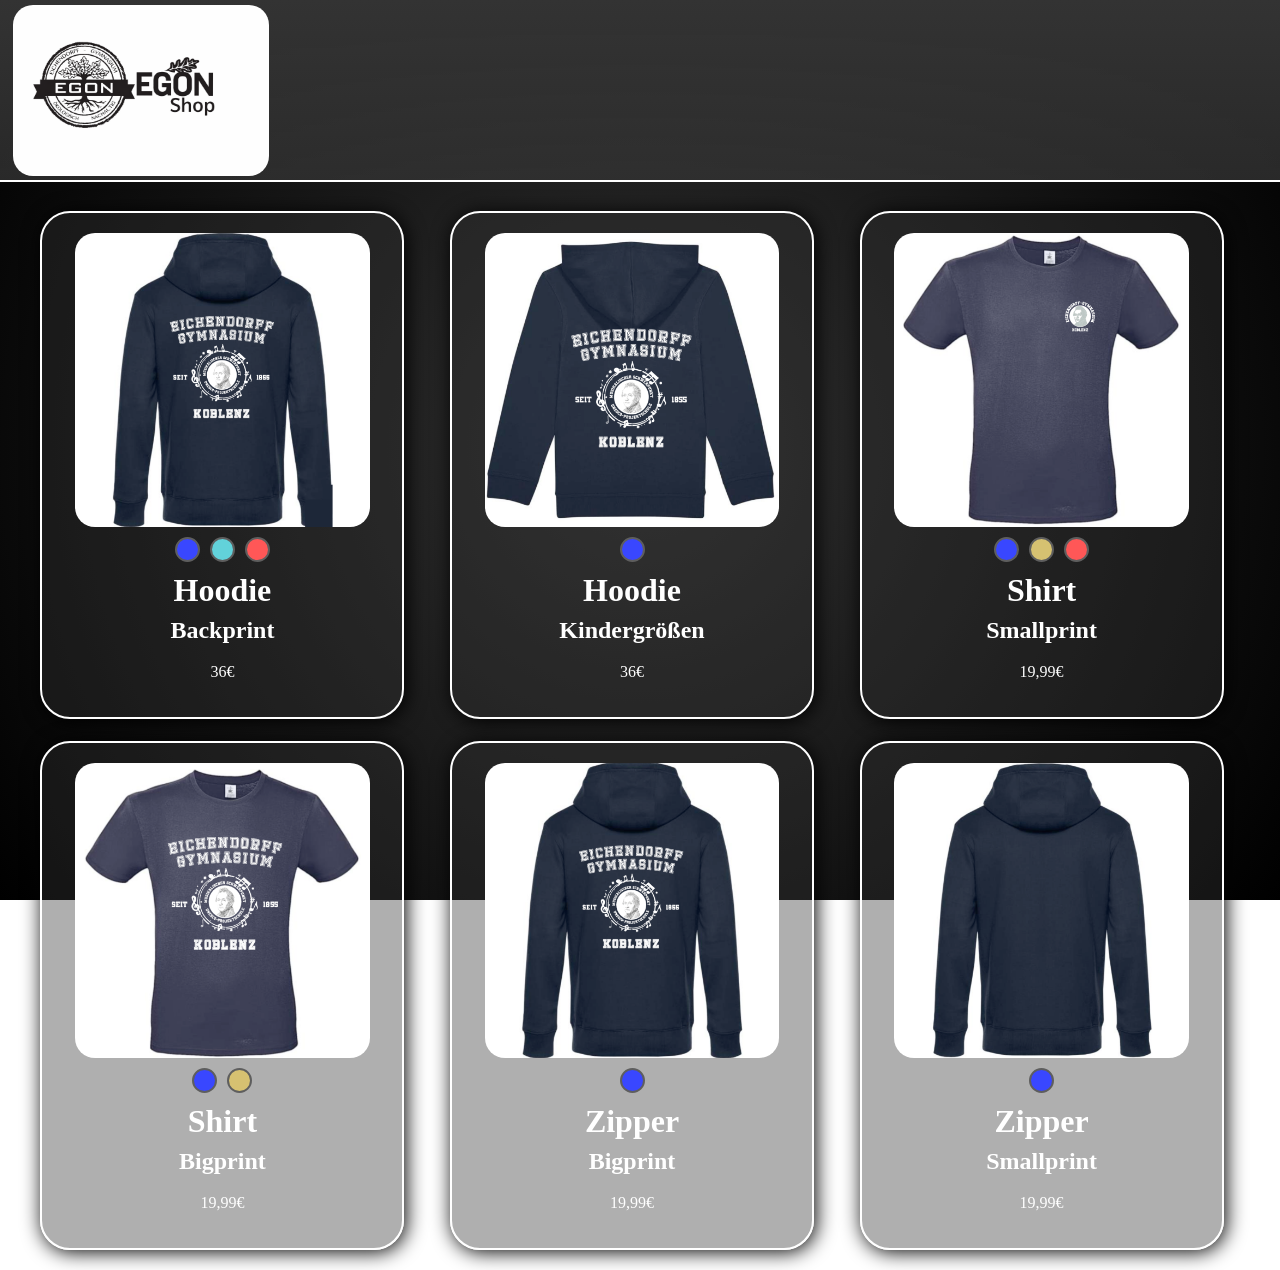
==== index.html @ 5ffd8439 "nono" ====
<!doctype html>
<html lang="de">
<head>
    <meta charset="utf-8" />
    <meta name="viewport" content="width=device-width, initial-scale=1" />
    <title>EGON SHOP</title>
    <link rel="stylesheet" href="mainstyle.css" />
    <link rel="stylesheet" href="homepage.css" />
    <link rel="stylesheet" href="phonestyle.css" />
</head>
<body>
   <div id = "topbar">
        <a id = "logo" href="index.html">
            <img src="img/logo.png" alt="EGON Logo" height="100%" width="auto"/>
        </a>
   </div>
   <div id = "merch">

        <!-- Hoodie Backprint -->
        <a class = "merchcard" href="">
            <img src = "img/products/Hood/HoodBP b.png" id="hoodiebp" alt = "Merch Hoodie"/>

            <div class="button-container">
                <button id="b" class="color"
                onclick='event.preventDefault(); document.getElementById("hoodiebp").src="img/products/Hood/HoodBP b.png"'>
                </button>

                <button id="lb" class="color"
                    onclick='event.preventDefault(); document.getElementById("hoodiebp").src="img/products/Hood/HoodBP lb.png"'>
                </button>
                
                <button id="r" class="color"
                    onclick='event.preventDefault(); document.getElementById("hoodiebp").src="img/products/Hood/HoodBP r.png"'>
                </button>
            </div>
            
            <h1>Hoodie</h1>
            <h2>Backprint</h2>
            <p>36€</p>
        </a>

        <!-- Hoodie Child -->
        <a class="merchcard" href="">
            <img src="img/products/HoodC/CHoodBP.png" id="hoodieC" alt="Merch Hoodie Child" />
        
            <div class="button-container">
                <button id="b" class="color"
                    onclick='event.preventDefault(); document.getElementById("hoodieC").src="img/products/HoodC/CHoodBP b.png"'>
                </button>
            </div>
        
            <h1>Hoodie</h1>
            <h2>Kindergrößen</h2>
            <p>36€</p>
        </a>

        <!-- Shirt Smallprint -->
        <a class="merchcard" href="">
            <img src="img/products/Shirt SP/ShirtSP b.png" id="ShirtSP" alt="Merch Shirt Smallprint" />

            <div class="button-container">
                <button id="b" class="color"
                    onclick='event.preventDefault(); document.getElementById("ShirtSP").src="img/products/Shirt SP/ShirtSP b.png"'>
                </button>

                <button id="y" class="color"
                    onclick='event.preventDefault(); document.getElementById("ShirtSP").src="img/products/Shirt SP/ShirtSP y.png"'>
                </button>

                <button id="r" class="color"
                    onclick='event.preventDefault(); document.getElementById("ShirtSP").src="img/products/Shirt SP/ShirtSP r.png"'>
                </button>
            </div>

            <h1>Shirt</h1>
            <h2>Smallprint</h2>
            <p>19,99€</p>
        </a>

        <!-- Shirt Bigprint -->
        <a class="merchcard" href="">
            <img src="img/products/Shirt BP/Shirt BP b.png" id="ShirtBP" alt="Merch Shirt Bigprint" />

            <div class="button-container">
                <button id="b" class="color"
                    onclick='event.preventDefault(); document.getElementById("ShirtBP").src="img/products/Shirt BP/Shirt BP b.png"'>
                </button>

                <button id="y" class="color"
                    onclick='event.preventDefault(); document.getElementById("ShirtBP").src="img/products/Shirt BP/Shirt BP y.png"'>
                </button>
            </div>

            <h1>Shirt</h1>
            <h2>Bigprint</h2>
            <p>19,99€</p>
        </a>

        <!-- Zipper Bigprint -->
        <a class="merchcard" href="">
            <img src="img/products/ZHood BP/ZHood BP.png" id="ZipperBP" alt="Merch Zipper Bigprint" />

            <div class="button-container">
                <button id="b" class="color"
                    onclick='event.preventDefault(); document.getElementById("ZipperBP").src="img/products/ZHood BP/ZHood BP b.png"'>
                </button>
            </div>

            <h1>Zipper</h1>
            <h2>Bigprint</h2>
            <p>19,99€</p>
        </a>

        <!-- Zipper Smallprint -->
        <a class="merchcard" href="">
            <img src="img/products/ZHood SP/ZHood SP.png" id="ZipperSP" alt="Merch Zipper Smallprint" />

            <div class="button-container">
                <button id="b" class="color"
                    onclick='event.preventDefault(); document.getElementById("ZipperSP").src="img/products/ZHood SP/ZHood SP.png"'>
                </button>
            </div>

            <h1>Zipper</h1>
            <h2>Smallprint</h2>
            <p>19,99€</p>
        </a>

   </div>
</body>
---- mainstyle.css ----
body {
    margin: 0;
    padding: 0;
    height: 100vh;
    width: 100vw;

    background-image: radial-gradient(circle at center, #313131 0%, #111111 65%, #000000 100%);
    background-repeat: no-repeat;
    background-attachment: fixed;
}

#topbar {
    background-color: hsla(0, 0%, 20%, 0.658);
    height: 20vh;
    position: sticky;
    top: 0;
    width: 100vw;
    border-bottom: white 2px solid;
    background: linear-gradient(to top, hsla(0, 0%, 20%, 0.788), hsla(0, 0%, 20%, 1));

    display: flex;
    flex-direction: row;
    flex-wrap: wrap;
    justify-content: flex-start;
    align-items: flex-start;
    align-content: flex-start;

    z-index: 10;
}

#logo {
    display: inline-block;
    height: 19vh;
    width: auto;
    margin-left: 1vw;
    margin-top: 0.5vh;
    margin-bottom: 0.5vh;
    padding-right: 1vw;
}

#logo img {
    border-radius: 20px;
}

a {
    text-decoration: none;
    color: white;
}
---- homepage.css ----
#merch {
    display: grid;
    grid-auto-flow: row;
    grid-template-columns: repeat(auto-fit, minmax(250px, 30vw));
    gap: 2vh 2vw;
    padding: 2vh;
    margin-top: 1vh;

    justify-content: center;
}

.merchcard {
    background-color: hsla(70 0% 19.9% / 0.39);
    border-radius: 30px;
    padding: 20px;
    width: 25vw;
    height: auto;
    margin: 2px;

    display: flex;
    flex-direction: column;
    flex-wrap: nowrap;
    justify-content: center;
    align-items: center;
    align-content: space-around;

    border-color: white;
    border-width: 2px;
    border-style: solid;
    box-shadow: 2px 2px 20px rgb(0, 0, 0);
}

.merchcard:hover {
    box-shadow: 1px 1px 20px 10px rgb(0, 0, 0);
    transition: box-shadow, scale 0.2s ease-in;
    scale: 1.02;
}

.merchcard img {
    width: 23vw;
    height: auto;
    border-radius: 20px;
}

.merchcard h1, h2{
    margin-top: 5px;
    margin-bottom: 3px;
}

.button-container {
    display: flex;
    gap: 10px;
    justify-content: center;
    width: 100%;
    margin-top: 10px;
    margin-bottom: 5px;
}

.color {
    border-radius: 100px;
    height: 25px;
    width: 25px;
    border: rgb(94, 94, 94) solid 2px;
    cursor: pointer;
}

#b {
    background-color: rgb(57, 71, 255);
}

#lb {
    background-color: hsl(184, 62%, 62%);
}

#r {
    background-color: hsl(0, 100%, 67%);
}

#y {
    background-color: hsl(48, 55%, 64%);
}
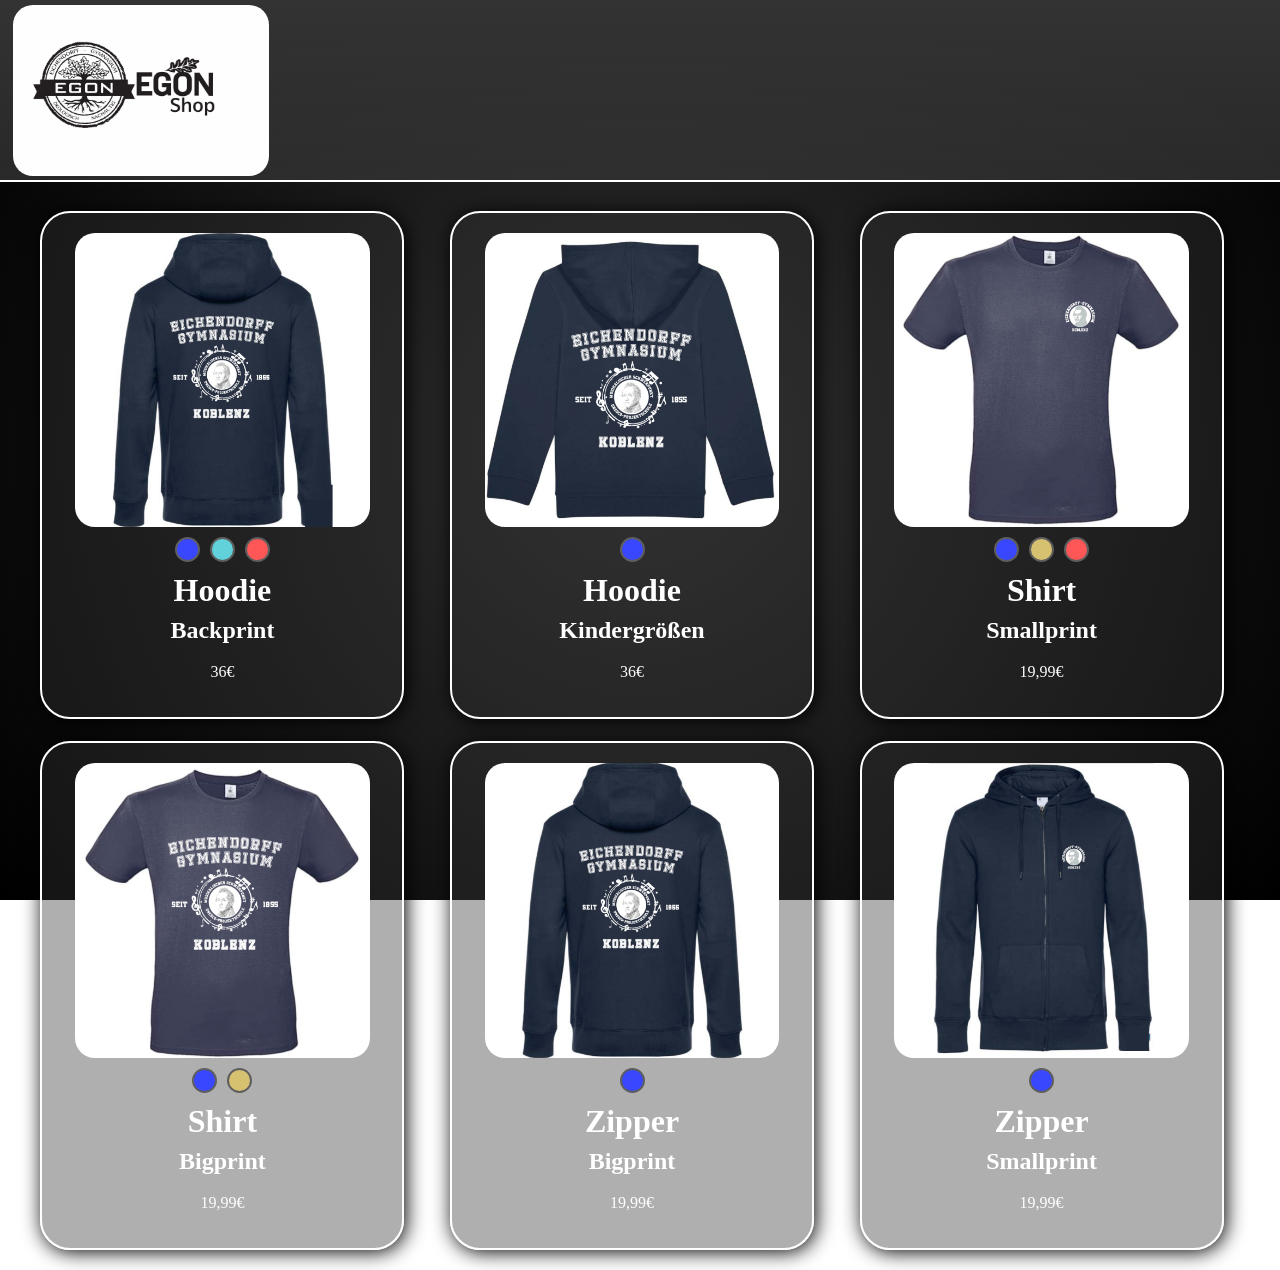
==== commit 1b731d22: "article pages" ====
--- a/index.html
+++ b/index.html
@@ -17,7 +17,7 @@
    <div id = "merch">
 
         <!-- Hoodie Backprint -->
-        <a class = "merchcard" href="">
+        <a class = "merchcard" href="Article.pages/hoodie.html">
             <img src = "img/products/Hood/HoodBP b.png" id="hoodiebp" alt = "Merch Hoodie"/>
 
             <div class="button-container">
@@ -40,7 +40,7 @@
         </a>
 
         <!-- Hoodie Child -->
-        <a class="merchcard" href="">
+        <a class="merchcard" href="Article.pages/hoodie-child.html">
             <img src="img/products/HoodC/CHoodBP.png" id="hoodieC" alt="Merch Hoodie Child" />
         
             <div class="button-container">
@@ -55,7 +55,7 @@
         </a>
 
         <!-- Shirt Smallprint -->
-        <a class="merchcard" href="">
+        <a class="merchcard" href="Article.pages/shirt-smallprint.html">
             <img src="img/products/Shirt SP/ShirtSP b.png" id="ShirtSP" alt="Merch Shirt Smallprint" />
 
             <div class="button-container">
@@ -78,7 +78,7 @@
         </a>
 
         <!-- Shirt Bigprint -->
-        <a class="merchcard" href="">
+        <a class="merchcard" href="Article.pages/shirt-bigprint.html">
             <img src="img/products/Shirt BP/Shirt BP b.png" id="ShirtBP" alt="Merch Shirt Bigprint" />
 
             <div class="button-container">
@@ -97,7 +97,7 @@
         </a>
 
         <!-- Zipper Bigprint -->
-        <a class="merchcard" href="">
+        <a class="merchcard" href="Article.pages/zipper-bigprint.html">
             <img src="img/products/ZHood BP/ZHood BP.png" id="ZipperBP" alt="Merch Zipper Bigprint" />
 
             <div class="button-container">
@@ -112,8 +112,8 @@
         </a>
 
         <!-- Zipper Smallprint -->
-        <a class="merchcard" href="">
-            <img src="img/products/ZHood SP/ZHood SP.png" id="ZipperSP" alt="Merch Zipper Smallprint" />
+        <a class="merchcard" href="Article.pages/zipper-smallprint.html">
+            <img src="img/products/ZHood SP/ZHood SP1.png" id="ZipperSP" alt="Merch Zipper Smallprint" />
 
             <div class="button-container">
                 <button id="b" class="color"
--- a/homepage.css
+++ b/homepage.css
@@ -64,6 +64,13 @@
     cursor: pointer;
 }
 
+.color:hover {
+    border: rgb(94, 94, 94) solid 4px;
+    transition: border 0.2s ease-in;
+    scale: 1.1;
+    transition: scale 0.2s ease-in;
+}
+
 #b {
     background-color: rgb(57, 71, 255);
 }
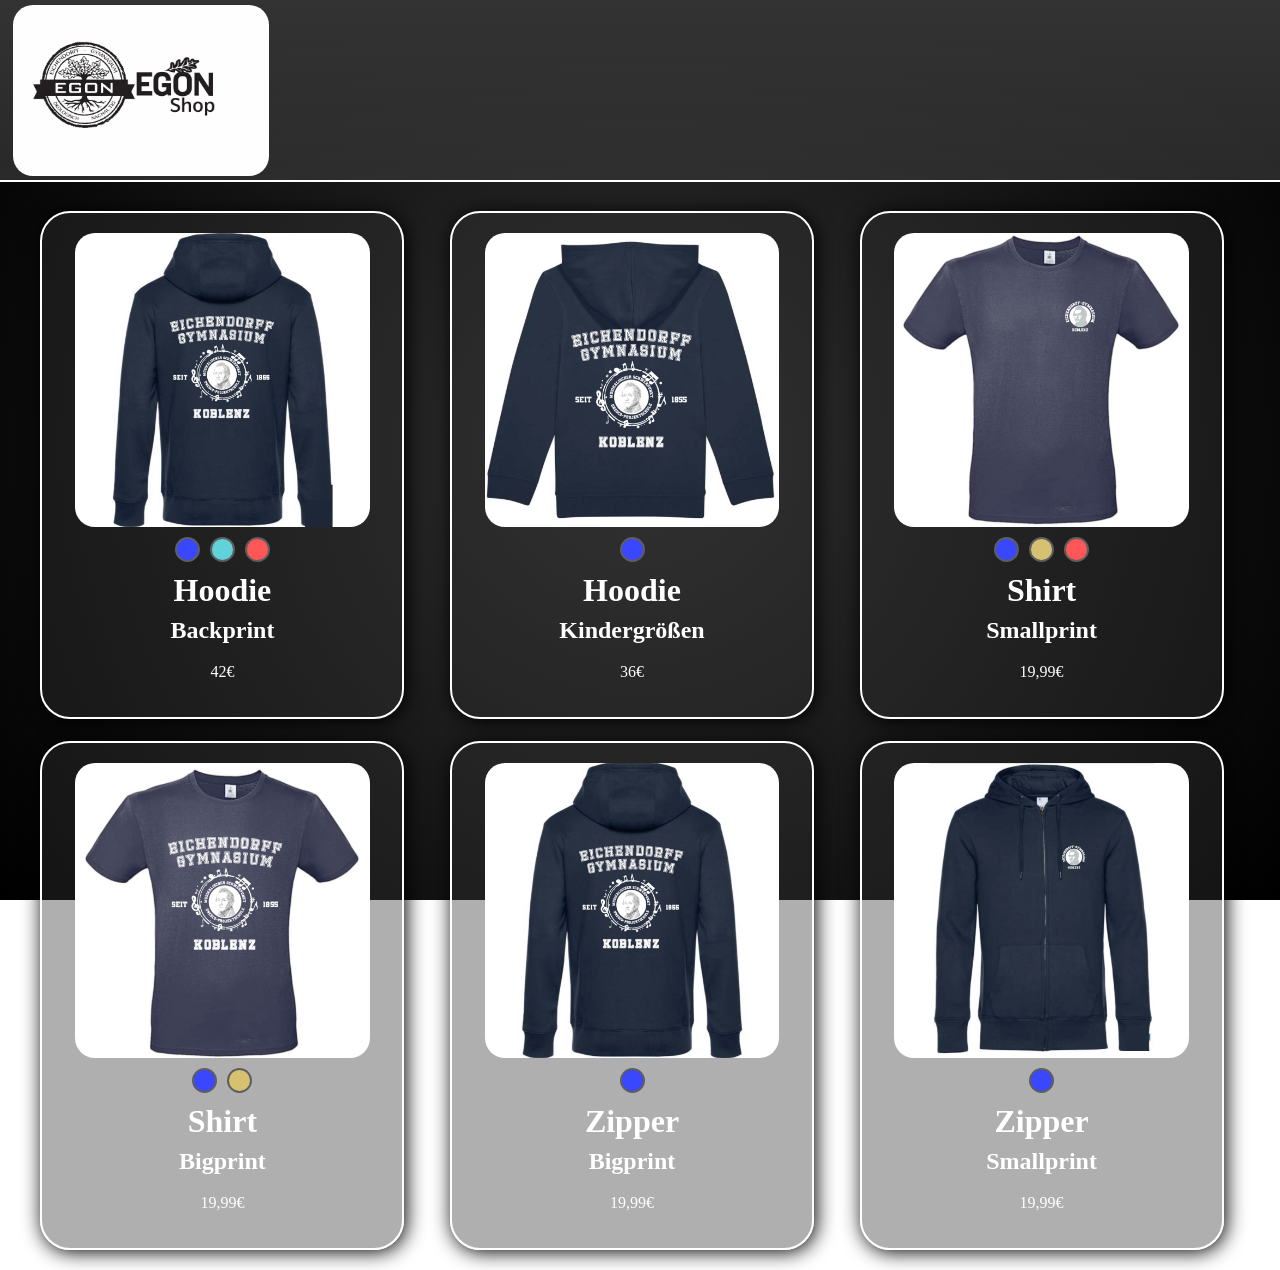
==== commit e018eb4e: "nono" ====
--- a/index.html
+++ b/index.html
@@ -36,7 +36,7 @@
             
             <h1>Hoodie</h1>
             <h2>Backprint</h2>
-            <p>36€</p>
+            <p>42€</p>
         </a>
 
         <!-- Hoodie Child -->
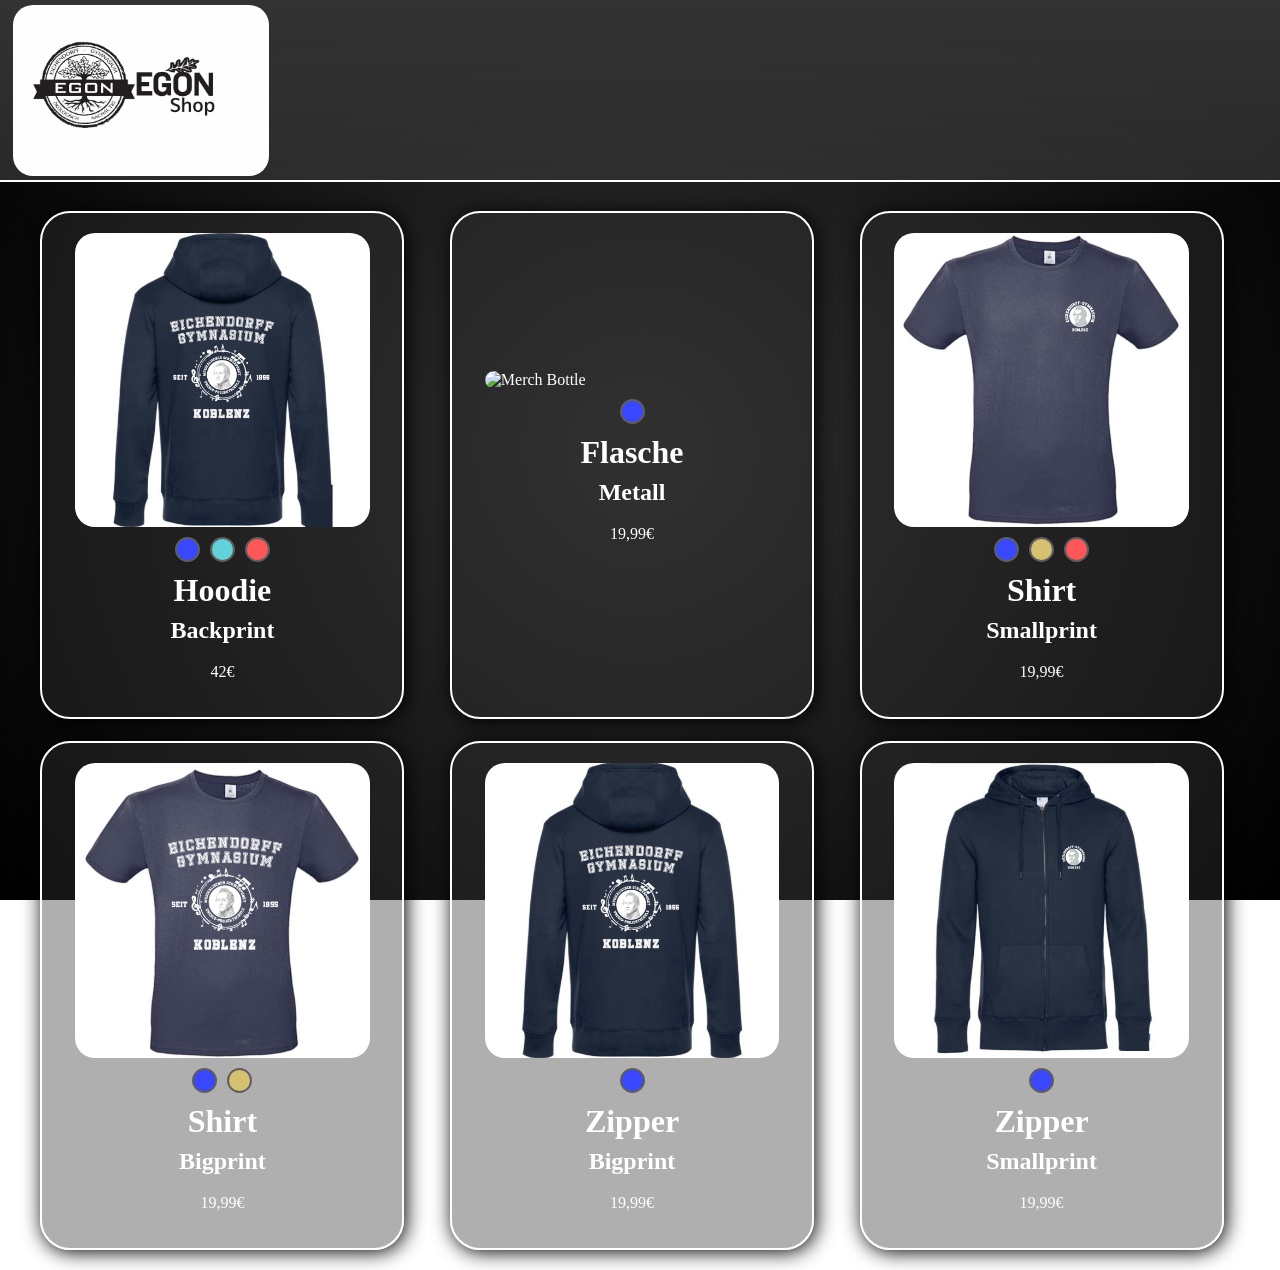
==== commit 58732fca: "nono" ====
--- a/index.html
+++ b/index.html
@@ -39,19 +39,19 @@
             <p>42€</p>
         </a>
 
-        <!-- Hoodie Child -->
-        <a class="merchcard" href="Article.pages/hoodie-child.html">
-            <img src="img/products/HoodC/CHoodBP.png" id="hoodieC" alt="Merch Hoodie Child" />
+        <!-- Bottle -->
+        <a class="merchcard" href="Article.pages/bottle.html">
+            <img src="img/products/Bottle/Bottle.png" id="bottle" alt="Merch Bottle" />
         
             <div class="button-container">
                 <button id="b" class="color"
-                    onclick='event.preventDefault(); document.getElementById("hoodieC").src="img/products/HoodC/CHoodBP b.png"'>
+                    onclick='event.preventDefault(); document.getElementById("bottle").src="img/products/Bottle/Bottle.png"'>
                 </button>
             </div>
         
-            <h1>Hoodie</h1>
-            <h2>Kindergrößen</h2>
-            <p>36€</p>
+            <h1>Flasche</h1>
+            <h2>Metall</h2>
+            <p>19,99€</p>
         </a>
 
         <!-- Shirt Smallprint -->
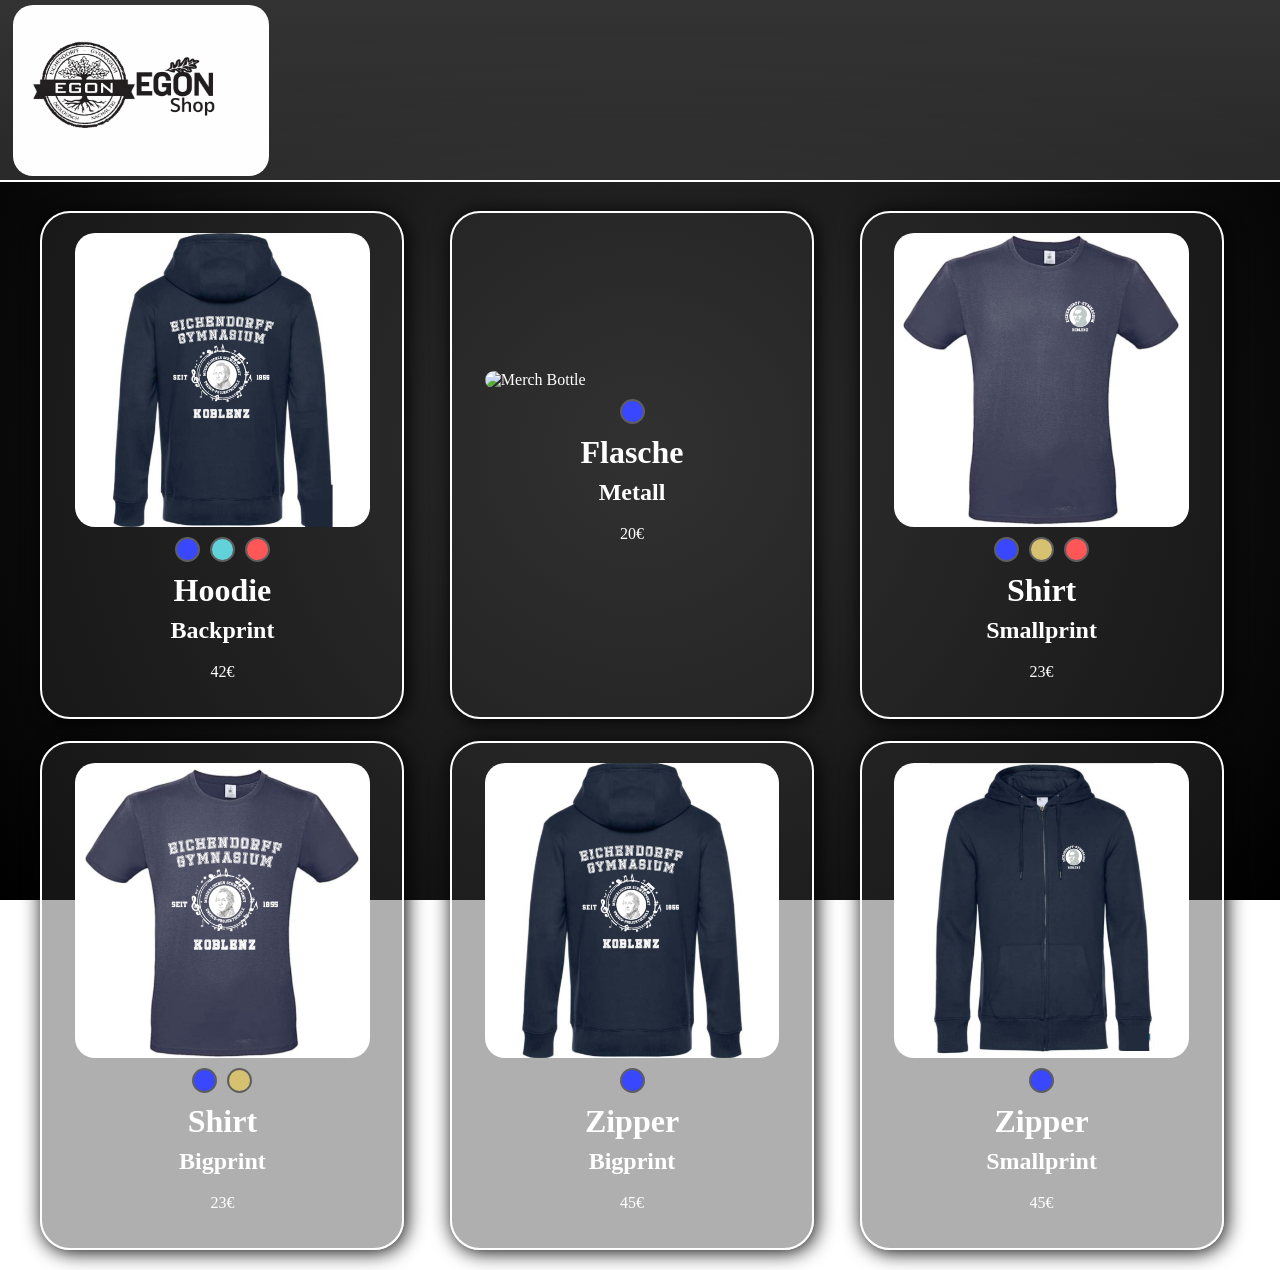
==== commit d1cd2000: "nono" ====
--- a/index.html
+++ b/index.html
@@ -51,7 +51,7 @@
         
             <h1>Flasche</h1>
             <h2>Metall</h2>
-            <p>19,99€</p>
+            <p>20€</p>
         </a>
 
         <!-- Shirt Smallprint -->
@@ -74,7 +74,7 @@
 
             <h1>Shirt</h1>
             <h2>Smallprint</h2>
-            <p>19,99€</p>
+            <p>23€</p>
         </a>
 
         <!-- Shirt Bigprint -->
@@ -93,7 +93,7 @@
 
             <h1>Shirt</h1>
             <h2>Bigprint</h2>
-            <p>19,99€</p>
+            <p>23€</p>
         </a>
 
         <!-- Zipper Bigprint -->
@@ -108,7 +108,7 @@
 
             <h1>Zipper</h1>
             <h2>Bigprint</h2>
-            <p>19,99€</p>
+            <p>45€</p>
         </a>
 
         <!-- Zipper Smallprint -->
@@ -123,7 +123,7 @@
 
             <h1>Zipper</h1>
             <h2>Smallprint</h2>
-            <p>19,99€</p>
+            <p>45€</p>
         </a>
 
    </div>
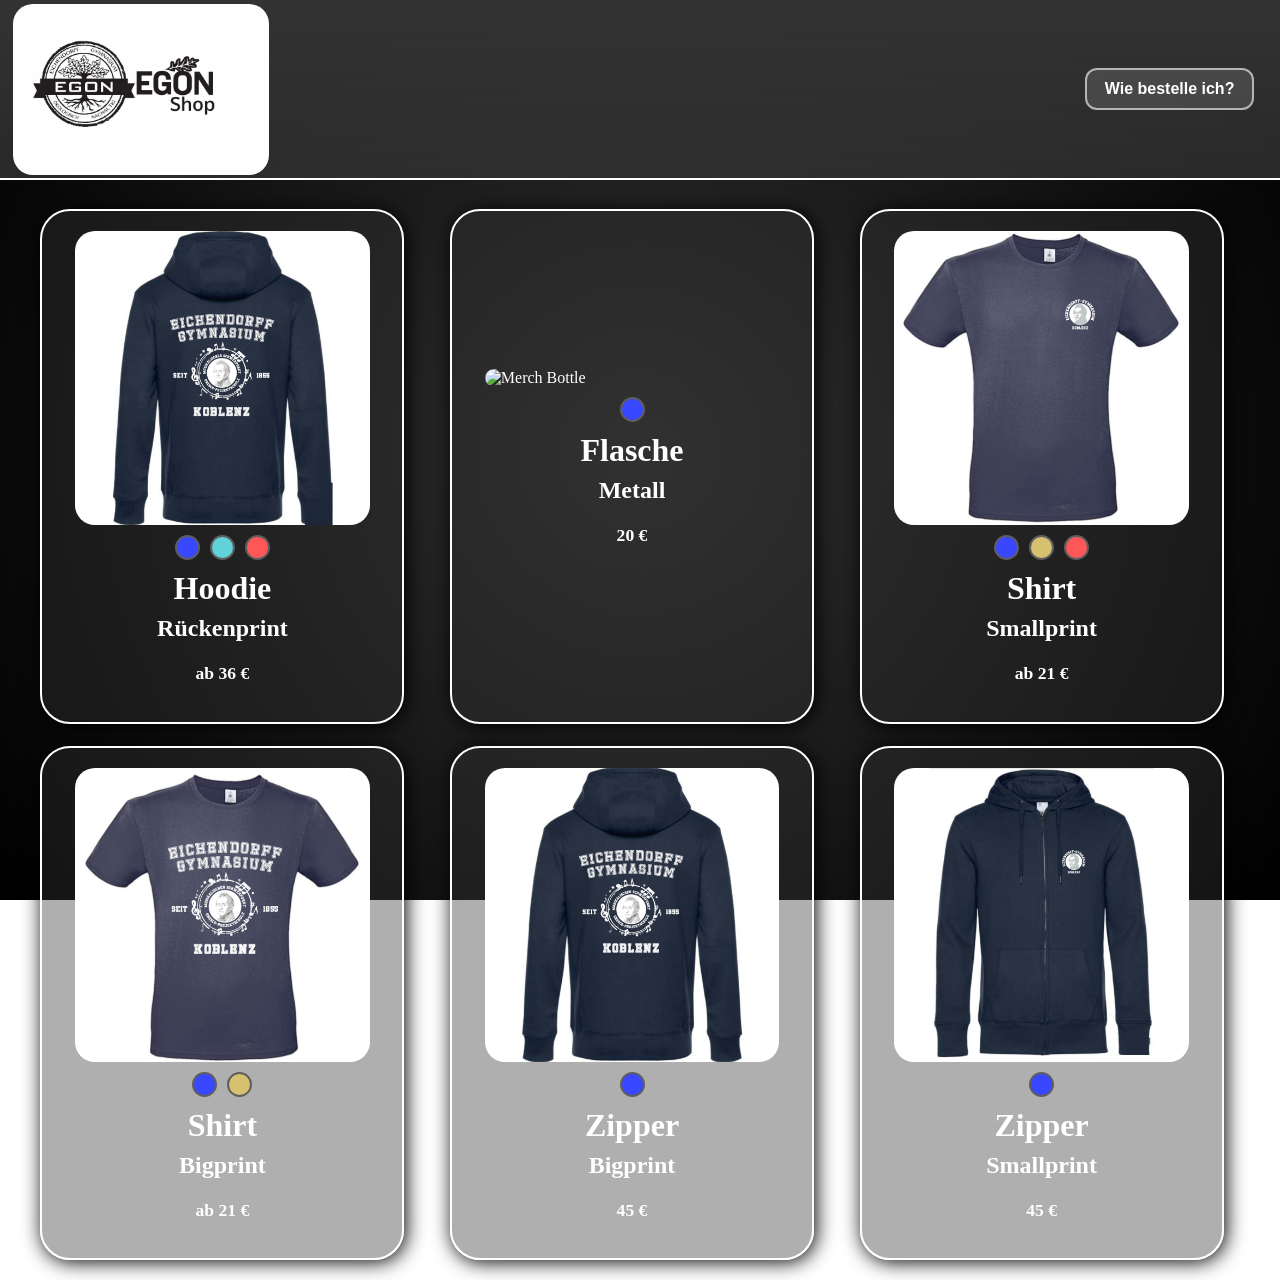
==== commit a0f51540: "del paypal" ====
--- a/index.html
+++ b/index.html
@@ -6,125 +6,117 @@
     <title>EGON SHOP</title>
     <link rel="stylesheet" href="mainstyle.css" />
     <link rel="stylesheet" href="homepage.css" />
-    <link rel="stylesheet" href="phonestyle.css" />
 </head>
 <body>
-   <div id = "topbar">
-        <a id = "logo" href="index.html">
+
+   <!-- Bestellguide Modal -->
+   <div id="order-modal" class="modal-overlay" onclick="closeModal(event)">
+       <div class="modal-box">
+           <h2>Wie bestelle ich?</h2>
+           <ol>
+               <li>Wähle dein Produkt aus.</li>
+               <li>Wähle Farbe und Größe.</li>
+               <li>Notiere Artikel, Farbe und Größe.</li>
+               <li>Schreibe uns eine Nachricht mit deiner Bestellung.</li>
+               <!-- ✏️ Hier Kontaktinfo eintragen, z.B. E-Mail oder WhatsApp -->
+           </ol>
+           <p>Bei Fragen einfach melden!</p>
+           <button class="modal-close" onclick="document.getElementById('order-modal').classList.remove('open')">Schließen</button>
+       </div>
+   </div>
+
+   <div id="topbar">
+        <a id="logo" href="index.html">
             <img src="img/logo.png" alt="EGON Logo" height="100%" width="auto"/>
         </a>
+        <button id="order-btn" onclick="document.getElementById('order-modal').classList.add('open')">
+            <span class="btn-full">Wie bestelle ich?</span>
+            <span class="btn-short">? Bestellen?</span>
+        </button>
    </div>
-   <div id = "merch">
+
+   <div id="merch">
 
         <!-- Hoodie Backprint -->
-        <a class = "merchcard" href="Article.pages/hoodie.html">
-            <img src = "img/products/Hood/HoodBP b.png" id="hoodiebp" alt = "Merch Hoodie"/>
-
+        <a class="merchcard" href="Article.pages/hoodie.html">
+            <img src="img/products/Hood/HoodBP b.png" id="hoodiebp" alt="Merch Hoodie"/>
             <div class="button-container">
-                <button id="b" class="color"
-                onclick='event.preventDefault(); document.getElementById("hoodiebp").src="img/products/Hood/HoodBP b.png"'>
-                </button>
-
-                <button id="lb" class="color"
-                    onclick='event.preventDefault(); document.getElementById("hoodiebp").src="img/products/Hood/HoodBP lb.png"'>
-                </button>
-                
-                <button id="r" class="color"
-                    onclick='event.preventDefault(); document.getElementById("hoodiebp").src="img/products/Hood/HoodBP r.png"'>
-                </button>
+                <button id="b" class="color" onclick='event.preventDefault(); document.getElementById("hoodiebp").src="img/products/Hood/HoodBP b.png"'></button>
+                <button id="lb" class="color" onclick='event.preventDefault(); document.getElementById("hoodiebp").src="img/products/Hood/HoodBP lb.png"'></button>
+                <button id="r" class="color" onclick='event.preventDefault(); document.getElementById("hoodiebp").src="img/products/Hood/HoodBP r.png"'></button>
             </div>
-            
             <h1>Hoodie</h1>
-            <h2>Backprint</h2>
-            <p>42€</p>
+            <h2>Rückenprint</h2>
+            <p>ab 36 €</p>
         </a>
 
         <!-- Bottle -->
         <a class="merchcard" href="Article.pages/bottle.html">
             <img src="img/products/Bottle/Bottle.png" id="bottle" alt="Merch Bottle" />
-        
             <div class="button-container">
-                <button id="b" class="color"
-                    onclick='event.preventDefault(); document.getElementById("bottle").src="img/products/Bottle/Bottle.png"'>
-                </button>
+                <button id="b" class="color" onclick='event.preventDefault(); document.getElementById("bottle").src="img/products/Bottle/Bottle.png"'></button>
             </div>
-        
             <h1>Flasche</h1>
             <h2>Metall</h2>
-            <p>20€</p>
+            <p>20 €</p>
         </a>
 
         <!-- Shirt Smallprint -->
         <a class="merchcard" href="Article.pages/shirt-smallprint.html">
             <img src="img/products/Shirt SP/ShirtSP b.png" id="ShirtSP" alt="Merch Shirt Smallprint" />
-
             <div class="button-container">
-                <button id="b" class="color"
-                    onclick='event.preventDefault(); document.getElementById("ShirtSP").src="img/products/Shirt SP/ShirtSP b.png"'>
-                </button>
-
-                <button id="y" class="color"
-                    onclick='event.preventDefault(); document.getElementById("ShirtSP").src="img/products/Shirt SP/ShirtSP y.png"'>
-                </button>
-
-                <button id="r" class="color"
-                    onclick='event.preventDefault(); document.getElementById("ShirtSP").src="img/products/Shirt SP/ShirtSP r.png"'>
-                </button>
+                <button id="b" class="color" onclick='event.preventDefault(); document.getElementById("ShirtSP").src="img/products/Shirt SP/ShirtSP b.png"'></button>
+                <button id="y" class="color" onclick='event.preventDefault(); document.getElementById("ShirtSP").src="img/products/Shirt SP/ShirtSP y.png"'></button>
+                <button id="r" class="color" onclick='event.preventDefault(); document.getElementById("ShirtSP").src="img/products/Shirt SP/ShirtSP r.png"'></button>
             </div>
-
             <h1>Shirt</h1>
             <h2>Smallprint</h2>
-            <p>23€</p>
+            <p>ab 21 €</p>
         </a>
 
         <!-- Shirt Bigprint -->
         <a class="merchcard" href="Article.pages/shirt-bigprint.html">
             <img src="img/products/Shirt BP/Shirt BP b.png" id="ShirtBP" alt="Merch Shirt Bigprint" />
-
             <div class="button-container">
-                <button id="b" class="color"
-                    onclick='event.preventDefault(); document.getElementById("ShirtBP").src="img/products/Shirt BP/Shirt BP b.png"'>
-                </button>
-
-                <button id="y" class="color"
-                    onclick='event.preventDefault(); document.getElementById("ShirtBP").src="img/products/Shirt BP/Shirt BP y.png"'>
-                </button>
+                <button id="b" class="color" onclick='event.preventDefault(); document.getElementById("ShirtBP").src="img/products/Shirt BP/Shirt BP b.png"'></button>
+                <button id="y" class="color" onclick='event.preventDefault(); document.getElementById("ShirtBP").src="img/products/Shirt BP/Shirt BP y.png"'></button>
             </div>
-
             <h1>Shirt</h1>
             <h2>Bigprint</h2>
-            <p>23€</p>
+            <p>ab 21 €</p>
         </a>
 
         <!-- Zipper Bigprint -->
         <a class="merchcard" href="Article.pages/zipper-bigprint.html">
             <img src="img/products/ZHood BP/ZHood BP.png" id="ZipperBP" alt="Merch Zipper Bigprint" />
-
             <div class="button-container">
-                <button id="b" class="color"
-                    onclick='event.preventDefault(); document.getElementById("ZipperBP").src="img/products/ZHood BP/ZHood BP b.png"'>
-                </button>
+                <button id="b" class="color" onclick='event.preventDefault(); document.getElementById("ZipperBP").src="img/products/ZHood BP/ZHood BP b.png"'></button>
             </div>
-
             <h1>Zipper</h1>
             <h2>Bigprint</h2>
-            <p>45€</p>
+            <p>45 €</p>
         </a>
 
         <!-- Zipper Smallprint -->
         <a class="merchcard" href="Article.pages/zipper-smallprint.html">
             <img src="img/products/ZHood SP/ZHood SP1.png" id="ZipperSP" alt="Merch Zipper Smallprint" />
-
             <div class="button-container">
-                <button id="b" class="color"
-                    onclick='event.preventDefault(); document.getElementById("ZipperSP").src="img/products/ZHood SP/ZHood SP.png"'>
-                </button>
+                <button id="b" class="color" onclick='event.preventDefault(); document.getElementById("ZipperSP").src="img/products/ZHood SP/ZHood SP.png"'></button>
             </div>
-
             <h1>Zipper</h1>
             <h2>Smallprint</h2>
-            <p>45€</p>
+            <p>45 €</p>
         </a>
 
    </div>
-</body>+
+   <script>
+       function closeModal(e) {
+           if (e.target === document.getElementById('order-modal')) {
+               document.getElementById('order-modal').classList.remove('open');
+           }
+       }
+   </script>
+
+</body>
+</html>
--- a/mainstyle.css
+++ b/mainstyle.css
@@ -1,7 +1,7 @@
 body {
     margin: 0;
     padding: 0;
-    height: 100vh;
+    min-height: 100vh;
     width: 100vw;
 
     background-image: radial-gradient(circle at center, #313131 0%, #111111 65%, #000000 100%);
@@ -14,18 +14,19 @@
     height: 20vh;
     position: sticky;
     top: 0;
-    width: 100vw;
+    width: 100%;
     border-bottom: white 2px solid;
     background: linear-gradient(to top, hsla(0, 0%, 20%, 0.788), hsla(0, 0%, 20%, 1));
 
     display: flex;
     flex-direction: row;
-    flex-wrap: wrap;
-    justify-content: flex-start;
-    align-items: flex-start;
-    align-content: flex-start;
+    flex-wrap: nowrap;
+    justify-content: space-between;
+    align-items: center;
 
     z-index: 10;
+    box-sizing: border-box;
+    padding-right: 2vw;
 }
 
 #logo {
@@ -36,10 +37,13 @@
     margin-top: 0.5vh;
     margin-bottom: 0.5vh;
     padding-right: 1vw;
+    flex-shrink: 0;
 }
 
 #logo img {
     border-radius: 20px;
+    height: 100%;
+    width: auto;
 }
 
 a {
@@ -47,3 +51,96 @@
     color: white;
 }
 
+/* ── Bestellguide-Button ── */
+#order-btn {
+    background: rgba(255, 255, 255, 0.12);
+    border: 2px solid rgba(255, 255, 255, 0.6);
+    border-radius: 12px;
+    color: white;
+    font-size: clamp(0.75rem, 1.5vw, 1rem);
+    font-family: Arial, Helvetica, sans-serif;
+    font-weight: bold;
+    padding: 10px 18px;
+    cursor: pointer;
+    white-space: nowrap;
+    transition: background 0.2s ease, border-color 0.2s ease;
+    flex-shrink: 0;
+}
+
+#order-btn:hover {
+    background: rgba(255, 255, 255, 0.22);
+    border-color: white;
+}
+
+/* Lange Bezeichnung → sichtbar bis 500px, kurze ab 500px */
+#order-btn .btn-short {
+    display: none;
+}
+
+@media (max-width: 500px) {
+    #order-btn .btn-full  { display: none; }
+    #order-btn .btn-short { display: inline; }
+}
+
+/* ── Modal ── */
+.modal-overlay {
+    display: none;
+    position: fixed;
+    inset: 0;
+    background: rgba(0, 0, 0, 0.75);
+    z-index: 100;
+    justify-content: center;
+    align-items: center;
+}
+
+.modal-overlay.open {
+    display: flex;
+}
+
+.modal-box {
+    background: linear-gradient(135deg, #2a2a2a, #1a1a1a);
+    border: 2px solid rgba(255, 255, 255, 0.4);
+    border-radius: 20px;
+    color: white;
+    padding: 40px;
+    max-width: 520px;
+    width: 90%;
+    font-family: Arial, Helvetica, sans-serif;
+    box-shadow: 0 8px 40px rgba(0, 0, 0, 0.8);
+}
+
+.modal-box h2 {
+    margin-top: 0;
+    font-size: 1.5rem;
+    border-bottom: 1px solid rgba(255, 255, 255, 0.3);
+    padding-bottom: 12px;
+    margin-bottom: 20px;
+}
+
+.modal-box p {
+    line-height: 1.7;
+    color: rgba(255, 255, 255, 0.9);
+    margin: 0 0 12px;
+}
+
+.modal-box ol {
+    padding-left: 20px;
+    line-height: 2;
+    color: rgba(255, 255, 255, 0.9);
+}
+
+.modal-close {
+    margin-top: 24px;
+    background: rgba(255,255,255,0.15);
+    border: 2px solid rgba(255,255,255,0.5);
+    border-radius: 10px;
+    color: white;
+    font-size: 0.95rem;
+    padding: 10px 24px;
+    cursor: pointer;
+    transition: background 0.2s;
+}
+
+.modal-close:hover {
+    background: rgba(255,255,255,0.25);
+}
--- a/homepage.css
+++ b/homepage.css
@@ -42,9 +42,16 @@
     border-radius: 20px;
 }
 
-.merchcard h1, h2{
+.merchcard h1, h2 {
     margin-top: 5px;
     margin-bottom: 3px;
+    color: white;
+}
+
+.merchcard p {
+    color: white;
+    font-size: 1.1rem;
+    font-weight: bold;
 }
 
 .button-container {
@@ -71,18 +78,21 @@
     transition: scale 0.2s ease-in;
 }
 
-#b {
-    background-color: rgb(57, 71, 255);
+/* Farb-IDs */
+#b  { background-color: rgb(57, 71, 255); }
+#lb { background-color: hsl(184, 62%, 62%); }
+#r  { background-color: hsl(0, 100%, 67%); }
+#y  { background-color: hsl(48, 55%, 64%); }
+
+/* ── Responsive Homepage ── */
+@media (max-width: 700px) {
+    #merch {
+        grid-template-columns: 1fr;
+    }
+    .merchcard {
+        width: 85vw;
+    }
+    .merchcard img {
+        width: 75vw;
+    }
 }
-
-#lb {
-    background-color: hsl(184, 62%, 62%);
-}
-
-#r {
-    background-color: hsl(0, 100%, 67%);
-}
-
-#y {
-    background-color: hsl(48, 55%, 64%);
-}
